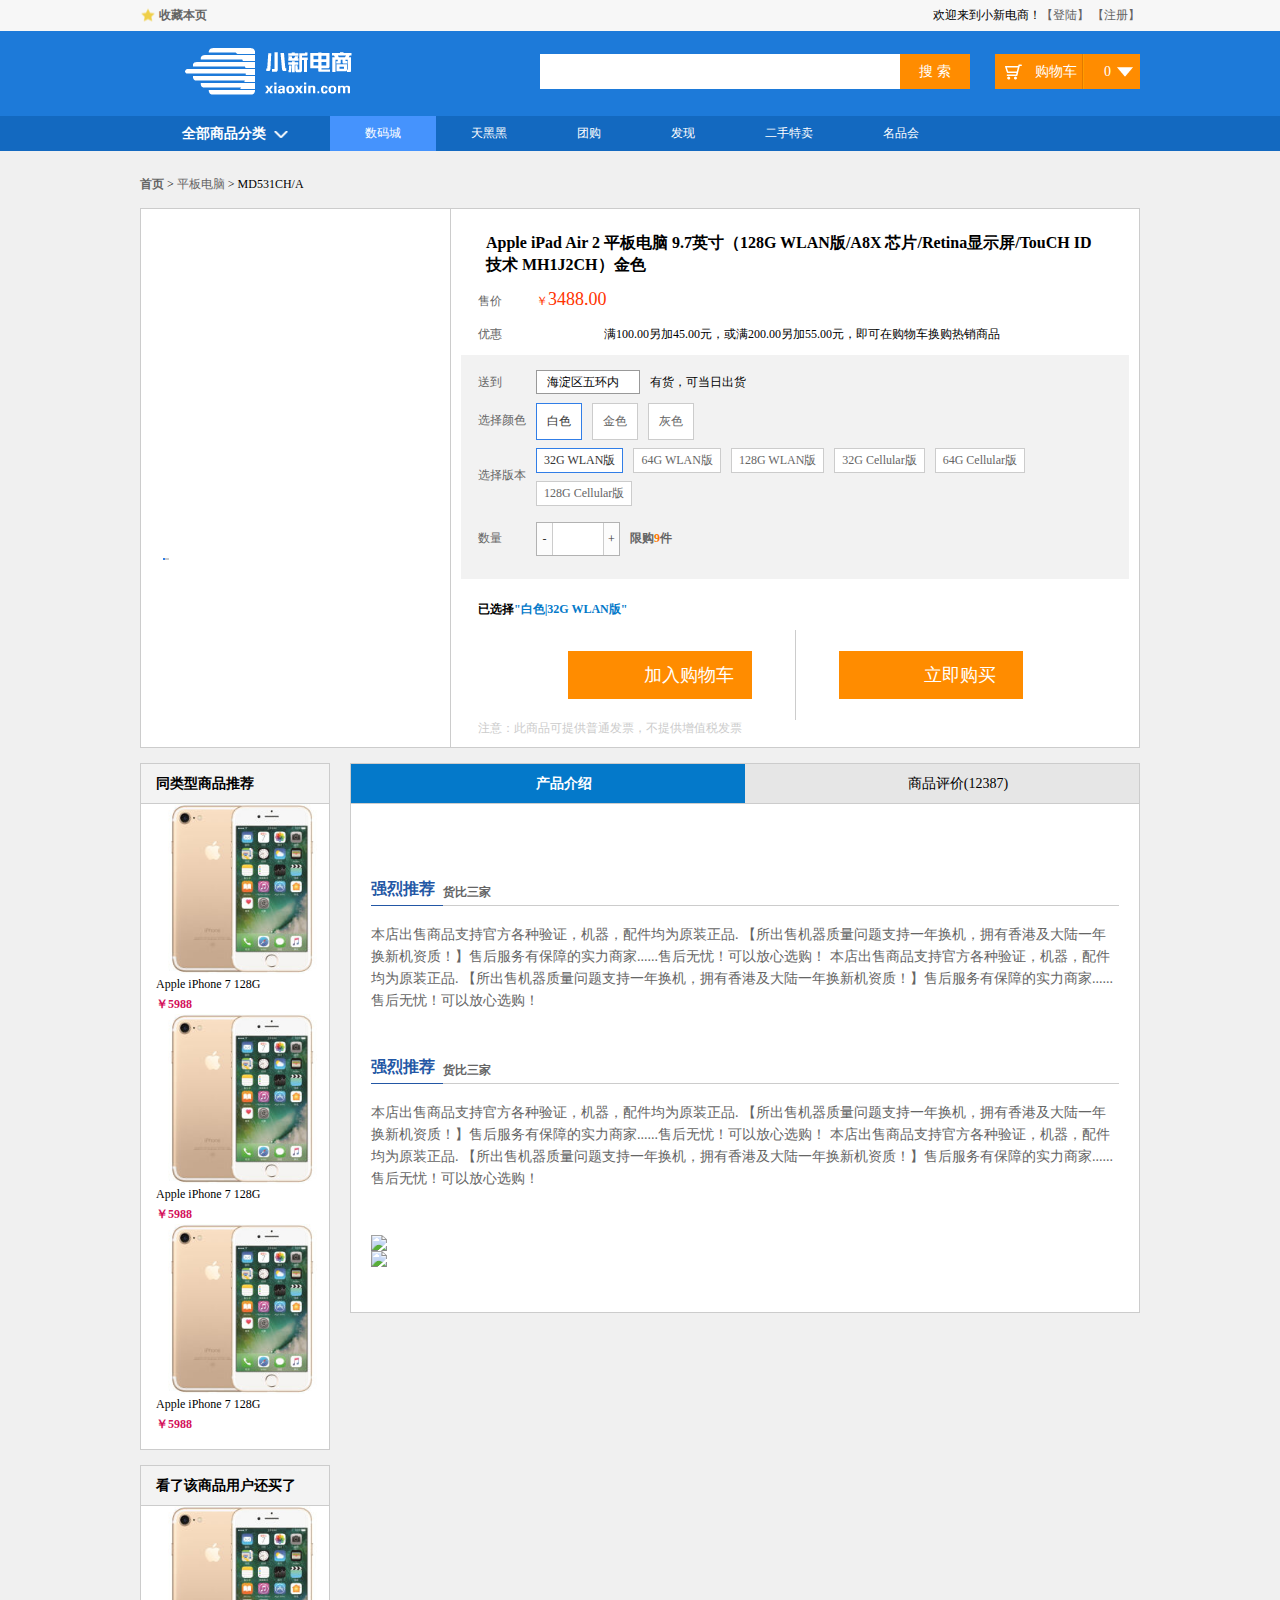
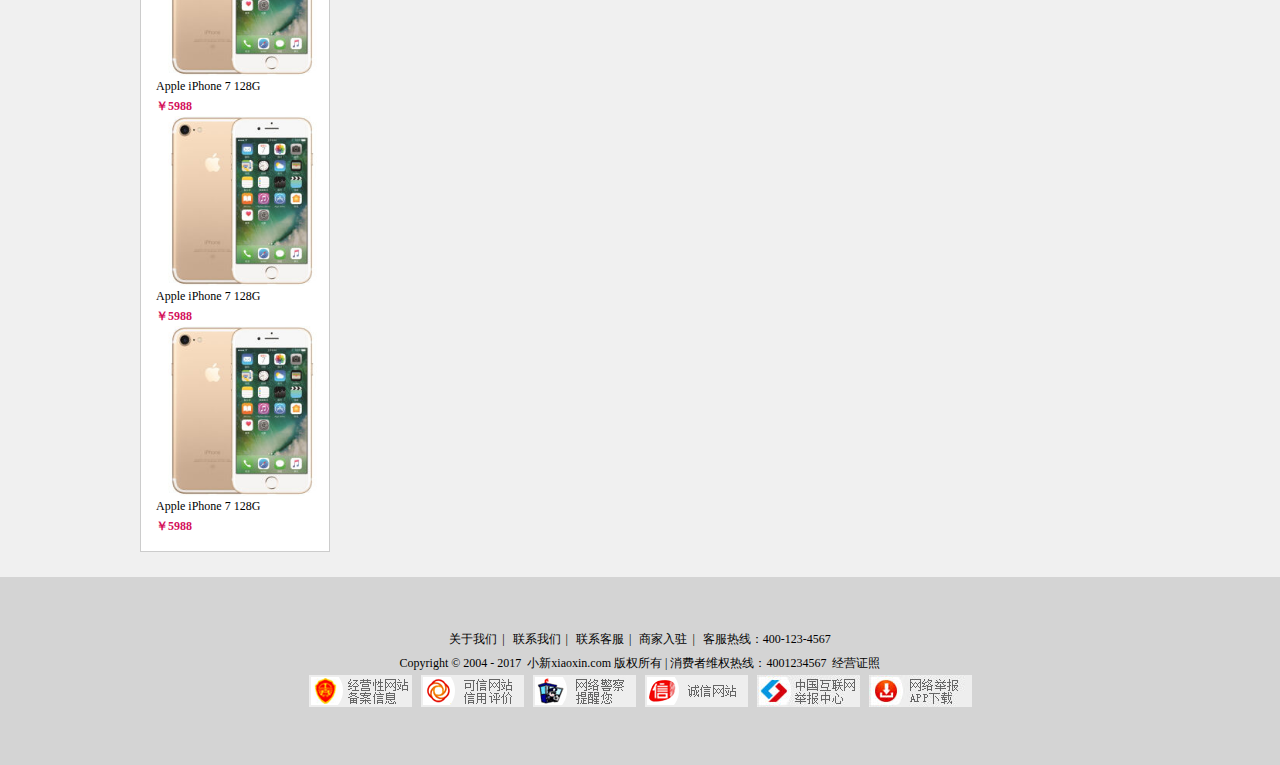
==== item_introduction.html @ 4cada066 "third commit" ====
<!DOCTYPE html>
<html lang="en">
<head>
    <meta charset="UTF-8">
    <title>商品介绍</title>
    <link type="text/css" href="css/reset.css" rel="stylesheet"/>
    <link type="text/css" href="css/main.css" rel="stylesheet"/>
</head>
<body class="grey">
<div class="headerBar">
    <div class="topBar">
        <div class="comWidth">
            <div class="leftArea">
                <a href="#" class="collection">收藏本页</a>
            </div>
            <div class="rightArea">
                欢迎来到小新电商！<a href="#">【登陆】</a>
                <a href="#">【注册】</a>
            </div>
        </div>
    </div>
    <div class="logoBar">
        <div class="comWidth">
            <div class="logo fl">
                <a href="#"><img src="img/logo.png" alt="小新电商"></a>
            </div>
            <div class="search_box fl">
                <input type="text" class="search_text fl">
                <input type="button" value="搜 索" class="search_btn fr">
            </div>
            <div class="shopCart fr">
                <span class="shopText fl">购物车</span>
                <span class="shopNum fl">0</span>
            </div>
        </div>
    </div>
    <div class="navBox">
        <div class="comWidth clearfix">
            <div class="shopClass fl">
                <h3>全部商品分类<i></i></h3>
                <div class="shopClass_show hide">
                    <dl class="shopClass_item">
                        <dt><a href="#">手机</a> <a href="#">数码</a> <a href="#">合约机</a></dt>
                        <dd><a href="#">华为p9</a> <a href="#">单反</a> <a href="#">智能设备</a></dd>
                    </dl>
                    <dl class="shopClass_item shopClass_active">
                        <dt><a href="#">手机</a> <a href="#">数码</a> <a href="#">合约机</a></dt>
                        <dd><a href="#">华为p9</a> <a href="#">单反</a> <a href="#">智能设备</a></dd>
                    </dl>
                    <dl class="shopClass_item">
                        <dt><a href="#">手机</a> <a href="#">数码</a> <a href="#">合约机</a></dt>
                        <dd><a href="#">华为p9</a> <a href="#">单反</a> <a href="#">智能设备</a></dd>
                    </dl>
                    <dl class="shopClass_item">
                        <dt><a href="#">手机</a> <a href="#">数码</a> <a href="#">合约机</a></dt>
                        <dd><a href="#">华为p9</a> <a href="#">单反</a> <a href="#">智能设备</a></dd>
                    </dl>
                    <dl class="shopClass_item">
                        <dt><a href="#">手机</a> <a href="#">数码</a> <a href="#">合约机</a></dt>
                        <dd><a href="#">华为p9</a> <a href="#">单反</a> <a href="#">智能设备</a></dd>
                    </dl>
                </div>
                <div class="shopClass_list hide">
                    <div class="shopClass_cont">
                        <dl class="shopList_item">
                            <dt>电脑装机</dt>
                            <dd>
                                <a href="#">笔记本</a>
                                <a href="#">上网本</a>
                                <a href="#">游戏本</a>
                                <a href="#">平板电脑</a>
                                <a href="#">台式机</a>
                            </dd>
                        </dl>
                        <dl class="shopList_item">
                            <dt>电脑装机</dt>
                            <dd>
                                <a href="#">笔记本</a>
                                <a href="#">上网本</a>
                                <a href="#">游戏本</a>
                                <a href="#">平板电脑</a>
                                <a href="#">台式机</a>
                            </dd>
                        </dl>
                        <dl class="shopList_item">
                            <dt>电脑装机</dt>
                            <dd>
                                <a href="#">笔记本</a>
                                <a href="#">上网本</a>
                                <a href="#">游戏本</a>
                                <a href="#">平板电脑</a>
                                <a href="#">台式机</a>
                            </dd>
                        </dl>
                        <dl class="shopList_item">
                            <dt>电脑装机</dt>
                            <dd>
                                <a href="#">笔记本</a>
                                <a href="#">上网本</a>
                                <a href="#">游戏本</a>
                                <a href="#">平板电脑</a>
                                <a href="#">台式机</a>
                            </dd>
                        </dl>
                        <div class="shopList_links">
                            <a href="#">电脑整机频道<span></span></a>
                            <a href="#">电脑整机频道<span></span></a>
                        </div>
                    </div>
                </div>
            </div>
            <ul class="nav fl">
                <li><a href="#" class="active">数码城</a></li>
                <li><a href="#">天黑黑</a></li>
                <li><a href="#">团购</a></li>
                <li><a href="#">发现</a></li>
                <li><a href="#">二手特卖</a></li>
                <li><a href="#">名品会</a></li>
            </ul>
        </div>
    </div>

</div>


<div class="userPosition comWidth">
    <strong><a href="#">首页</a></strong>
    <span>&nbsp;&gt;&nbsp;</span>
    <a href="#">平板电脑</a>
    <span>&nbsp;&gt;&nbsp;</span>
    <em>MD531CH/A</em>
</div>

<div class="description_info comWidth">
    <div class="description clearfix">
        <div class="leftArea">
            <div class="description_imgs">
                <div class="des_big_img">
                    <img src="img/des_big_01.jpg" alt="">
                </div>
                <ul class="des_sm_img clearfix">

                    <li><a href=""><img src="img/des_sm_03.jpg" alt="" class="active"></a></li>
                    <li><a href=""><img src="img/des_sm_02.jpg" alt=""></a></li>
                    <li><a href=""><img src="img/des_sm_01.jpg" alt=""></a></li>
                    <li><a href=""><img src="img/des_sm_02.jpg" alt=""></a></li>
                    <li><a href=""><img src="img/des_sm_01.jpg" alt=""></a></li>

                </ul>
            </div>
        </div>
        <div class="rightArea">
            <div class="des_content">
                <h3 class="des_content_title">Apple iPad Air 2 平板电脑 9.7英寸（128G WLAN版/A8X 芯片/Retina显示屏/TouCH ID技术
                    MH1J2CH）金色</h3>
                <div class="dl clearfix">
                    <div class="dt">售价</div>
                    <div class="dd"><span class="des_money"><em>￥</em>3488.00</span></div>
                </div>
                <div class="dl clearfix">
                    <div class="dt">优惠</div>
                    <div class="dd"><span class="promote"><i class="promote_icon">满换购</i> 满100.00另加45.00元，或满200.00另加55.00元，即可在购物车换购热销商品</span>
                    </div>
                </div>
                <div class="des_shipping">
                    <div class="dl clearfix">
                        <div class="dt">送到</div>
                        <div class="dd clearfix">
                            <div class="select_add">
                                <h3>海淀区五环内</h3>
                                <span></span>
                                <ul class="show_select">
                                    <li>朝阳区</li>
                                    <li>西城区</li>
                                    <li>东城区</li>
                                    <li>丰台区</li>
                                    <li>门头沟</li>
                                </ul>
                            </div>
                            <span class="goods">有货，可当日出货</span>
                        </div>
                    </div>
                    <div class="dl clearfix">
                        <div class="dt colorSelect">选择颜色</div>
                        <div class="dd clearfix">
                            <div class="des_item des_item_active">
                                白色
                            </div>
                            <div class="des_item">
                                金色
                            </div>
                            <div class="des_item">
                                灰色
                            </div>
                        </div>
                    </div>
                    <div class="dl clearfix">
                        <div class="dt des_select_more">选择版本</div>
                        <div class="dd clearfix">
                            <div class="des_item des_item_active des_item_sm">
                                32G WLAN版
                            </div>
                            <div class="des_item des_item_sm">
                                64G WLAN版
                            </div>
                            <div class="des_item des_item_sm">
                                128G WLAN版
                            </div>
                            <div class="des_item des_item_sm">
                                32G Cellular版
                            </div>
                            <div class="des_item des_item_sm">
                                64G Cellular版
                            </div>
                            <div class="des_item des_item_sm">
                                128G Cellular版
                            </div>
                        </div>
                    </div>
                    <div class="dl clearfix">
                        <div class="dt des_num">数量</div>
                        <div class="dd clearfix">
                            <div class="des_number">
                                <div class="reduction">-</div>
                                <div class="des_input">
                                    <input type="text">
                                </div>
                                <div class="plus">+</div>
                            </div>
                            <span class="limit_purchase">限购<em>9</em>件</span>
                        </div>
                    </div>
                </div>

                <div class="des_select">
                    已选择<span>"白色|32G WLAN版"</span>
                </div>
                <div class="shop_buy">
                    <div class="shopping_btn clearfix">
                        <i class="shopping_cart"></i>
                        <a href="#">加入购物车</a>
                    </div>

                    <span class="line"></span>
                    <div class="shopping_btn clearfix">
                        <i class="shopping_cart"></i>
                        <a href="#">立即购买</a>
                    </div>

                </div>
                <div class="shop_notes">
                    注意：此商品可提供普通发票，不提供增值税发票
                </div>
            </div>
        </div>
    </div>
</div>

<div class="hr_15"></div>

<div class="des_info comWidth clearfix">
    <div class="leftArea">
        <div class="recommend">
            <h3 class="title">同类型商品推荐</h3>
            <div class="item">
                <div class="item_cont">
                    <div class="img_item">
                        <a href="#"><img src="img/item01.jpg" alt=""></a>
                    </div>
                    <p><a href="#">Apple iPhone 7 128G</a></p>
                    <p class="money">￥5988</p>

                </div>
            </div>
            <div class="item">
                <div class="item_cont">
                    <div class="img_item">
                        <a href="#"><img src="img/item01.jpg" alt=""></a>
                    </div>
                    <p><a href="#">Apple iPhone 7 128G</a></p>
                    <p class="money">￥5988</p>

                </div>
            </div>
            <div class="item">
                <div class="item_cont">
                    <div class="img_item">
                        <a href="#"><img src="img/item01.jpg" alt=""></a>
                    </div>
                    <p><a href="#">Apple iPhone 7 128G</a></p>
                    <p class="money">￥5988</p>

                </div>
            </div>
        </div>
        <div class="hr_15"></div>
        <div class="recommend">
            <h3 class="title">看了该商品用户还买了</h3>
            <div class="item">
                <div class="item_cont">
                    <div class="img_item">
                        <a href="#"><img src="img/item01.jpg" alt=""></a>
                    </div>
                    <p><a href="#">Apple iPhone 7 128G</a></p>
                    <p class="money">￥5988</p>

                </div>
            </div>
            <div class="item">
                <div class="item_cont">
                    <div class="img_item">
                        <a href="#"><img src="img/item01.jpg" alt=""></a>
                    </div>
                    <p><a href="#">Apple iPhone 7 128G</a></p>
                    <p class="money">￥5988</p>

                </div>
            </div>
            <div class="item">
                <div class="item_cont">
                    <div class="img_item">
                        <a href="#"><img src="img/item01.jpg" alt=""></a>
                    </div>
                    <p><a href="#">Apple iPhone 7 128G</a></p>
                    <p class="money">￥5988</p>

                </div>
            </div>
        </div>
    </div>
    <div class="rightArea">
        <div class="des_infoContent">
            <ul class="des_title">
                <li class="active"><span>产品介绍</span></li>
                <li><span>商品评价(12387)</span></li>
            </ul>
            <div class="ad">
                <a href="#"><img src="img/ad01.jpg" alt=""></a>
            </div>
           <div class="info_text">
               <div class="info_title">
                   <h3>强烈推荐</h3>
                   <h4>货比三家</h4>
               </div>
               <p>本店出售商品支持官方各种验证，机器，配件均为原装正品.

                   【所出售机器质量问题支持一年换机，拥有香港及大陆一年换新机资质！】售后服务有保障的实力商家......售后无忧！可以放心选购！
                   本店出售商品支持官方各种验证，机器，配件均为原装正品.

                   【所出售机器质量问题支持一年换机，拥有香港及大陆一年换新机资质！】售后服务有保障的实力商家......售后无忧！可以放心选购！

               </p>
               <div class="hr_45"></div>
               <div class="info_title">
                   <h3>强烈推荐</h3>
                   <h4>货比三家</h4>
               </div>
               <p>本店出售商品支持官方各种验证，机器，配件均为原装正品.

                   【所出售机器质量问题支持一年换机，拥有香港及大陆一年换新机资质！】售后服务有保障的实力商家......售后无忧！可以放心选购！
                   本店出售商品支持官方各种验证，机器，配件均为原装正品.

                   【所出售机器质量问题支持一年换机，拥有香港及大陆一年换新机资质！】售后服务有保障的实力商家......售后无忧！可以放心选购！

               </p>
               <div class="hr_45"></div>
               <img src="img/info_big.jpg" class="center">
               <img src="img/info_big02.jpg" class="center">
               <div class="hr_45"></div>
           </div>
        </div>

    </div>
</div>

<div class="hr_25"></div>
<div class="footer">
    <p><a href="#">关于我们</a><i>|</i>
        <a href="#">联系我们</a><i>|</i>
        <a href="#">联系客服</a><i>|</i>
        <a href="#">商家入驻</a><i>|</i>
        客服热线：400-123-4567
    </p>
    <p>
        Copyright © 2004 - 2017&nbsp;&nbsp;小新xiaoxin.com 版权所有 | 消费者维权热线：4001234567&nbsp;&nbsp;经营证照
    </p>
    <p>
        <a class="copyright_auth copyright_auth_1" href="#">经营性网站备案中心</a>
        <a class="copyright_auth copyright_auth_2" href="#">可信网站信用评价</a>
        <a class="copyright_auth copyright_auth_3" href="#">网络警察提醒您</a>
        <a class="copyright_auth copyright_auth_4" href="#">诚信网站</a>
        <a class="copyright_auth copyright_auth_5" href="#">中国互联网举报中心</a>
        <a class="copyright_auth copyright_auth_6" href="#">网络举报APP下载</a>
    </p>
</div>
</body>
</html>
---- css/main.css ----
/*通用*/
.comWidth {
    width: 1000px;
    margin-left: auto;
    margin-right: auto;
}

.leftArea {
    float: left;
}

.rightArea {
    float: right;
}

.hide {
    display: none;
}

.show {
    display: block;
}

/*topBar*/
.topBar {
    height: 31px;
    background-color: #f7f7f7;
    line-height: 31px;
}

.collection {
    background: url("../img/icon/collection.png") left center no-repeat;
    padding-left: 19px;
    font-weight: bold;
}

.topBar a:hover {
    color: red;
}

/*logo*/

.logoBar {
    height: 85px;
    background-color: #1D7AD9;
}

.logo {
    padding-left: 41px;
    padding-top: 13px;
}

/*search*/
.search_box {
    width: 430px;
    padding-top: 23px;
    padding-left: 185px;
}

.search_text {
    width: 350px;
    height: 35px;
    line-height: 35px \9; /*css hack \9代表所有ie浏览器*/
    padding: 0px 5px;
    background-color: #fff;
}

.search_btn {
    width: 70px;
    height: 35px;
    font-size: 14px;
    font-family: "Microsoft YaHei UI", "微软雅黑";
    background-color: #ff8c00;
    color: #fff;
}

.shopCart {
    width: 145px;
    height: 35px;
    background-color: #ff8c00;
    margin-top: 23px;
    font-size: 14px;
    font-family: "Microsoft YaHei UI", "微软雅黑";
    color: #fff;
    line-height: 35px;

}

.shopText {

    height: 100%;
    width: 87px;
    border-right: #e27a00 solid 1px;
    text-indent: 40px;
    background: url("../img/icon/shoppingcart.png") 10px center no-repeat;
}

.shopNum {
    width: 27px;
    height: 35px;
    border-left: #ff9c01 solid 1px;
    background: url("../img/icon/triangle.png") 33px center no-repeat;
    text-align: right;
    padding-right: 29px;
}

/*导航*/
.navBox {
    height: 35px;
    background-color: #1369c0;
    color: #fff;
}

.shopClass {
    width: 190px;
    position: relative;

}

.shopClass h3 {
    text-align: center;
    line-height: 35px;
}

.shopClass i {
    width: 15px;
    height: 7px;
    overflow: hidden;
    background: url("../img/icon/arrow-down.png") left center no-repeat;
    display: inline-block;
    margin-left: 7px;
}

.nav, .shopClass {
    font-family: "Microsoft YaHei UI", "微软雅黑";
}

.nav {
    line-height: 35px;
}

.nav li {
    float: left;
}

.nav a {
    height: 35px;
    display: inline-block;
    padding: 0 35px;
    color: #fff;
}

.nav .active {
    background-color: #4593fd;
}

/*商品弹出列表*/

.shopClass_show {
    background-color: #4593fd;
    position: absolute;
    left: 0px;
    top: 35px;
    width: 100%;
    padding-bottom: 1px;
}

.shopClass_item {
    padding: 13px 10px;
    border-bottom: #3487f2 solid 1px;
    border-top: #5aa1fe solid 1px;
    line-height: 16px;
}

.shopClass_item dt {
    height: 21px;
    line-height: 1;
    overflow: hidden;
    background: url("../img/icon/right-triangle.png") right center no-repeat
}

.shopClass_item .b {
    font: 14px/1 "Microsoft YaHei UI", "微软雅黑";
}

.shopClass_item a {
    color: #fff;
}

.shopClass_item a:hover {
    text-decoration: underline;
}

/*shopClass_item active 状态*/
.shopClass_active {
    background-color: #fff;
    border-left: #4593fd solid 1px;
}

.shopClass_active a {
    color: #000;
}

.shopClass_active dt {
    background: none;
}

/*弹出菜单*/
.shopClass_list {
    width: 568px;

    border: #ccc solid 1px;
    position: absolute;
    left: 190px;
    top: 35px;
}

.shopClass_cont {
    padding: 2px 20px;
}

.shopList_item {
    padding: 10px 0;
    border-bottom: #ccc solid 1px;
}

.shopList_item dt {
    color: #4b87d9;
    font-weight: bold;
    height: 24px;
    line-height: 24px;
}

.shopList_item dd {
    padding-left: 68px;
    margin-top: -24px;
    line-height: 24px;
}

.shopList_item dd a {
    margin-right: 12px;
}

.shopList_links {
    padding: 15px 0;
}

.shopList_links a {
    color: #fff;
    background-color: #2785e6;
    height: 26px;
    line-height: 26px;
    font-size: 12px;
    display: inline-block;
    padding: 0 14px 0 8px;
    margin-right: 10px;
}

.shopList_links span {
    width: 11px;
    height: 7px;
    background: url("../img/icon/right-triangle.png") left center no-repeat;
    display: inline-block;
    margin-left: 7px;
}

/*banner 部分*/
.banner {
    margin-bottom: 15px;
}

.banner_bar {

    float: right;
    position: relative;
    overflow: hidden;
}

.imgBox {

    position: absolute;
    left: 0;
    top: 0;
}

.imgBox li {
    float: left;
}

.imgBox img {

    display: block;
}

.imgNum {
    position: absolute;
    left: 0;
    bottom: 15px;
    width: 100%;
    text-align: center;
}

.imgNum a {
    width: 20px;
    height: 5px;
    overflow: hidden;
    background-color: #fff;
    display: inline-block;
    margin: 0 3px;
}

.imgNum .active {
    background-color: #ff7700;
}

.banner_big {
    width: 810px;
    height: 326px;
}

.banner_big .imgBox {
    width: 3240px;
    height: 326px;
}

.banner_big img {
    width: 810px;
    height: 326px;
}

.banner_small, .banner_small img {
    width: 190px;
    height: 400px;

}

.banner_small .imgBox {
    width: 380px;
    height: 400px;
}

/*商品标题*/
.shopTitle {
    height: 44px;
    font-family: "Microsoft YaHei UI", "微软雅黑";
    line-height: 44px;
    margin-bottom: 15px;
}

.shopTitle h3 {
    font-size: 24px;
    float: left;
    font-weight: normal;
    padding-left: 15px;
}

.icon {
    width: 44px;
    height: 44px;
    float: left;
    background: url("../img/icon/item.png") left top no-repeat;
}

.more {
    float: right;
    font-family: "宋体";
}

.more:hover {
    text-decoration: underline;
}

/*商品列表*/
.shopList .leftArea {
    width: 190px;
}

.shopList .rightArea {
    width: 808px;
    border: #999 solid 1px;
    border-bottom: #ff7201 solid 3px;
    height: 396px;
    overflow: hidden;
}

/*商品列表右侧*/

.shopList {
    margin-bottom: 15px;
}

.shopList_top {
    margin-right: -4px;
}

.shop_item {
    width: 202px;
    border-right: #999 solid 1px;
    border-bottom: #999 solid 1px;
    height: 279px;
    text-align: center;
    font-family: "Microsoft YaHei UI", "微软雅黑";
    float: left;

}

.shop_img {
    height: 218px;

}

.shop_img img {
    width: 100%;
    height: 218px;
    display: block;
}

.shop_item h3 {
    font-size: 16px;
}

.shop_item p {
    font-size: 14px;
    color: #ff7300;
    line-height: 21px;
}

/*商品列表-小*/
.shopList_sm {
    margin-right: -4px;

}

.shopItem_sm {
    width: 202px;
    border-right: #999 solid 1px;
    height: 110px;
    float: left;
    padding-top: 6px;
}

.shopItem_smImg {
    width: 95px;
    height: 95px;
    text-align: center;
    float: left;
}

.shopItem_smImg img {
    width: 95px;
    height: 95px;
}

.shopItem_text {
    padding-top: 28px;
    width: 100px;
    float: left;
}

.shopItem_text p {
    color: #ff7300;
}

.shopItem_text h3 {
    font-family: "Microsoft YaHei UI", "微软雅黑";
    font-size: 16px;
    font-weight: normal;
    color: #181818;
    line-height: 30px;
}

.hr_25 {
    height: 25px;
}
.hr_45{
    height: 45px;
}
.hr_7 {
    height: 7px;
    overflow: hidden;
}

.hr_15 {
    height: 15px;
    overflow: hidden;
}

/*底部*/
.footer {
    text-align: center;
    background-color: #d4d4d4;
    line-height: 24px;
    padding: 50px 0;

}

.footer i {
    font-style: normal;
    margin: 0 5px;
}

.footer a {
    color: #000;
}

.footer a:hover {
    color: #f60;
}

.copyright_auth {
    overflow: hidden;
    display: inline-block;
    margin: 0 3px;
    width: 103px;
    height: 32px;
    background-image: url(../img/footer.png);
    line-height: 1000px;

}

.copyright_auth_1 {
    background-position: 0 -151px;
}

.copyright_auth_2 {
    background-position: -104px -151px;
}

.copyright_auth_3 {
    background-position: 0 -184px;
}

.copyright_auth_4 {
    background-position: -104px -184px;
}

.copyright_auth_5 {
    background-position: 0 -217px;
}

.copyright_auth_6 {
    background-position: -104px -217px;
}

/*产品分类*/
.products .leftArea {
    width: 185px;
}

.products .rightArea {
    width: 810px;
}

.products .banner_bar {
    float: none;
}

.products .item {
    width: 25%;
    *width: 24.9%;
    margin-bottom: 10px;
}

/*产品分类导航*/
.leftNav {
    background-color: #f3f3f3;
    border: #d7d7d7 solid 1px;

}

.nav_title {
    height: 34px;
    line-height: 34px;
    font-size: 14px;
    border-bottom: #d7d7d7 solid 1px;
    text-align: center;
}

.nav_cont {
    padding: 0 18px 4px;
    border-bottom: #d7d7d7 1px dotted;
    margin-bottom: -1px;
}

.nav_cont h3 {
    font-size: 12px;
    height: 30px;
    line-height: 30px;
}

.navCont_list {
    line-height: 25px;
}

.navCont_list li {
    float: left;
    width: 50%;
}

.vertical li {
    width: auto;
    float: none;
    padding-left: 8px;
}

.vertical .nav_title,
.vertical .nav_cont h3 {
    font-family: "Microsoft YaHei UI", "微软雅黑";
    font-size: 14px;
}

/*标题*/
.products_title {
    height: 34px;
    border-bottom: #ccc solid 2px;
}

.products_title h3 {
    width: 180px;
    border-bottom: #096dba solid 2px;
    height: 34px;
    line-height: 34px;
    text-indent: 9px;
    margin-bottom: -2px;
    position: relative;
}

/*商品*/
.item {
    float: left;
    height: 265px;
    position: relative;
}

.item_cont {
    padding: 0 15px;
}

.img_item {
    height: 170px;
    text-align: center;
}

.img_item img {
    height: 170px;
}

.item p {
    line-height: 20px;
}

.item a {
    color: #000;
}

.item a:hover {
    text-decoration: underline;
}

.money {
    color: #d4105a;
    font-weight: bold;
    padding-top: 10px;
}

.stars {
    width: 13px;
    height: 12px;
    overflow: hidden;
    background: url("../img/icon/star.png") left top no-repeat;
    display: inline-block;
    margin-right: 1px;
}

.hot {
    width: 52px;
    height: 52px;
    background: url("../img/icon/hot.png") left top no-repeat;
    position: absolute;
    right: 0;
    top: 0;
}

/*筛选*/
.select {
    border-bottom: #ccc solid 1px;
    font-family: Verdana;
}

.select dt {
    line-height: 32px;
    width: 74px;
    text-align: right;
    float: left;
    margin-right: 42px;
}

.limit {
    width: 55px;
    float: left;
    line-height: 32px;
}

.select .active {
    background-color: #1D7AD9;
    color: #ffffff;
}

.select a {
    padding: 2px;
}

.select_list {
    line-height: 32px;
    width: 626px;
    float: left;
}

.select_list li {
    width: 20%;
    float: left;
}

.select_more {
    border: #ccc solid 1px;
    height: 23px;
    line-height: 23px;
    margin-top: 4px;
    float: left;

    padding-right: 5px;
    padding-left: 11px;
    margin-right: 10px;
}

.select_more a {
    background: url("../img/icon/arrow_bullet_down.png") right center no-repeat;
    padding-right: 15px;
}

.addInfo {
    height: 31px;
    border: #ccc solid 1px;
    background-color: #f5f5f5;
}

.address {
    float: left;
}

.add_text {
    float: left;
    line-height: 31px;
    padding-left: 12px;
    padding-right: 6px;
}

.addInfo .select_add {
    margin-top: 4px;
}

.select_text {
    line-height: 31px;
    padding-right: 80px;
}

.check {
    position: relative;
    top: -1px;
    _top: 4px;
}

.shop_number {
    position: relative;
    _top: 4px;
}

.check input,
.check label {
    vertical-align: middle;
}

.shop_number em {
    color: #f00;
    font-style: normal;
    font-weight: bold;
}

.select_text span {
    vertical-align: middle;
}

.addCar {
    border: #999 solid 1px;
    height: 22px;
    display: inline-block;
    padding: 0 6px 0 23px;
    background: url("../img/icon/addcart.png") 6px center no-repeat;
}

.select_list_more {
    padding-left: 0.5%;
}

.select_list_more .item {
    width: 33.3%;
}

/*分页*/
.page {
    text-align: center;
    position: relative;
    z-index: 2;
}

.page a {
    height: 24px;
    display: inline-block;
    line-height: 24px;
    border: #ccc solid 1px;
    padding: 0 12px;
    margin: 0 2px;
}

.page .hl {
    display: inline-block;
    padding: 0 12px;
    margin: 0 2px;
}

.morePage {
    padding-left: 14px;
    display: inline-block;
    height: 24px;
    line-height: 24px;

}

.pageNum {
    width: 29px;
    padding: 0 3px;
    border: #ccc solid 1px;
    height: 24px;
    line-height: 24px \9;
    text-align: center;
    margin: 0 4px;
}

.page_btn {
    width: 44px;
    height: 24px;
    line-height: 24px;
    background-color: #e8e8e8;
    border: #ccc solid 1px;
}

.page a,
.page span,
.page input {
    vertical-align: middle;
    position: relative;
}

/*组件*/
.select_add {
    border: #999 solid 1px;
    height: 22px;
    line-height: 22px;
    float: left;
    background-color: #ffffff;
    padding-left: 10px;
    position: relative;
    padding-right: 20px;
    z-index: 4;
}

.select_add span {
    position: absolute;
    right: 0;
    top: 0;
    height: 100%;
    width: 20px;
    background: url("../img/icon/arrow_down_blue.png") center center no-repeat;
}

.select_add h3 {
    font-size: 12px;
    font-weight: normal;
}

.show_select {
    position: absolute;
    left: -1px;
    top: 22px;
    background-color: #ffffff;
    width: 100%;
    border: #999 solid 1px;
    display: none;
}

.show_select li {
    padding-left: 10px;
}

/*位置*/
.userPosition {
    font-size: 0;
    font-family: Verdana;
    margin-top: 25px;
    margin-bottom: 15px;

}

.userPosition em,
.userPosition span,
.userPosition strong,
.userPosition a {
    font-size: 12px;
}

.userPosition em {
    font-style: normal;
}

.userPosition a:hover {
    text-decoration: underline;
}

/*商品介绍*/
.grey {
    background-color: #f0f0f0;
}

.description_info {
    background-color: #fff;

}

.description {
    border: #ccc solid 1px;
}

.description .leftArea {
    width: 309px;
}

.description .rightArea {
    width: 688px;
    border-left: #ccc solid 1px;
}

/*图片展示*/
.description_imgs .des_big_img {
    height: 340px;
    text-align: center;
}

.des_big_img img {
    max-height: 340px;
    max-width: 300px;
}

.des_sm_img {
    padding-left: 1px;
    width: 265px;
    margin: 0 auto;
}

.des_sm_img li {
    float: left;
    margin-left: -1px;

}

.des_sm_img img {
    border: #ccc solid 1px;

}

.des_sm_img .active {
    border-color: #317ee7;
    position: relative;
}

.des_content {
    padding: 10px;
}

.des_content_title {
    font: bold 16px/22px "Microsoft YaHei UI", "微软雅黑";
    padding: 13px 25px;
}

.des_content .dl {
    margin-bottom: 8px;
}

.des_content .dt {
    width: 75px;
    float: left;
    color: #666;
    text-indent: 17px;
    line-height: 25px;
}

.des_content .dd {
    padding-left: 75px;
    *padding-left: 0;
}

.des_money {
    font-size: 18px;
    color: #f30;
    font-family: Verdana;

}

.des_money em {
    font-style: normal;
    font-size: 12px;
}

/*换购*/
.promote_icon {
    width: 55px;
    height: 18px;
    display: inline-block;
    background: url("../img/icon/promote_icon.png") left -18px no-repeat;
    color: #fff;
    font-style: normal;
    text-indent: 16px;
    line-height: 18px;
    margin-right: 10px;
    font-size: 10px;
}

.promote {
    padding-top: 4px;
    display: inline-block;
}

/*送货*/
.des_shipping {
    background-color: #f2f2f2;
    padding: 15px 0;
}

.goods {
    line-height: 24px;
    padding-left: 10px;
}

.des_content .colorSelect {
    line-height: 35px;
}

.des_item {
    color: #666;
    padding: 9px 10px;
    border: #ccc solid 1px;
    float: left;
    background-color: #fff;
    margin-right: 10px;
}

.des_item_active {
    border-color: #317ee7;
    color: #333;
}

.des_item_sm {
    padding: 3px 7px;
    margin-bottom: 8px;
}

.des_content .des_select_more {
    line-height: 55px;
}

/*数量*/
.des_number {
    border: #b2b2b2 solid 1px;
    height: 32px;
    width: 82px;
    float: left;
}

.des_number div {
    height: 100%;
    float: left;
}

.reduction, .plus {
    width: 15px;
    background-color: #fcfcfc;
    line-height: 32px;
    text-align: center;
    color: #333;
}

.reduction {
    border-right: #ccc solid 1px;
}

.plus {
    border-left: #ccc solid 1px;
}

.des_input {
    width: 42px;
    background-color: #fff;
    padding: 0 4px;

}

.des_input input {
    width: 100%;
    height: 32px;
    line-height: 32px \9;
    text-align: center;
}

.limit_purchase {
    line-height: 32px;
    float: left;
    padding-left: 10px;
    font-weight: bold;
    color: #656565;
}

.limit_purchase em {
    color: #fb7700;
    font-style: normal;
}

.des_content .des_num {
    line-height: 32px;
}

.des_select {
    font-weight: bold;
    margin: 22px 0 12px;
    text-indent: 17px;
}

.des_select span {
    color: #0479c9;
}

.shop_buy {
    text-align: center;
}

.shopping_btn {
    display: inline-block;
    width: 184px;
    height: 48px;
    background-color: darkorange;
    text-align: center;
}

.shopping_btn a {
    color: white;
    font-size: 18px;
    margin-top: 12px;
    display: inline-block;
    font-family: "Microsoft YaHei UI", "微软雅黑";
}

.shopping_cart {
    display: inline-block;
    width: 48px;
    height: 48px;
    float: left;
    margin-left: 10px;
    background: url("../img/icon/shopping_btn.png") left top no-repeat;
}

.line {
    width: 1px;
    height: 90px;
    overflow: hidden;
    background-color: #ccc;
    display: inline-block;
    margin: 0 40px;
}

.line, .shopping_btn {
    vertical-align: middle;
}

.shop_notes {
    color: #ccc;
    text-indent: 17px;
}

/*同类产品推荐*/
.des_info .leftArea {
    width: 190px;
}

.des_info .rightArea {
    width: 790px;
}

.recommend {
    border: #ccc solid 1px;
    background-color: #fff;
    padding-bottom: 15px;
}

.recommend .title {
    height: 39px;
    border-bottom: #ccc solid 1px;
    line-height: 39px;
    text-indent: 15px;
    font-size: 14px;
    background-color: #f3f3f3;
}

.recommend .item {
    float: none;
    height: auto;
}

.recommend .money {
    padding-top: 0;
}

/*详细介绍*/
.des_infoContent{
    border: #ccc solid 1px;
    background-color: #fff;
}

.des_title{
    height: 39px;
    border-bottom: #ccc solid 1px;
    background-color: #e6e6e6;
}

.des_title li{
    float: left;
    width: 50%;
    font-size: 14px;
    line-height: 39px;
    font-family: "宋体";
    text-align: center;
    border-left: #ccc solid 1px;
    margin-left: -1px;
}

.des_title .active{
    background-color: #0479ca;
    font-weight: bold;
    color: white;
    position: relative;
}

.des_title span{
    background: url("../img/icon/comment.png") left center no-repeat;
    padding-left: 32px;
    display: inline-block;
    line-height: 39px;
}

.ad{
    padding: 30px 0;
    text-align: center;
}

.info_title{
    height: 26px;
    border-bottom: #ccc solid 1px;
    font-family: "Microsoft YaHei UI", "微软雅黑";
    margin-bottom: 18px;
}

.info_title h3{
    float: left;
    font-size: 16px;
    color:#2357a5;
    border-bottom: #2357a5 solid 1px;
    height: 26px;
    margin-bottom: -1px;
    position: relative;
    padding-right: 8px;
}

.info_title h4{
    font-size: 12px;
    line-height: 26px;
    padding-left: 4px;
    color: #656565;
}

.info_text{
    padding: 0 20px;
}

.info_text p{
    line-height: 22px;
    font-size: 14px;
    color: #656565;
}

.center{
    display: block;
    margin: 0 auto;
}
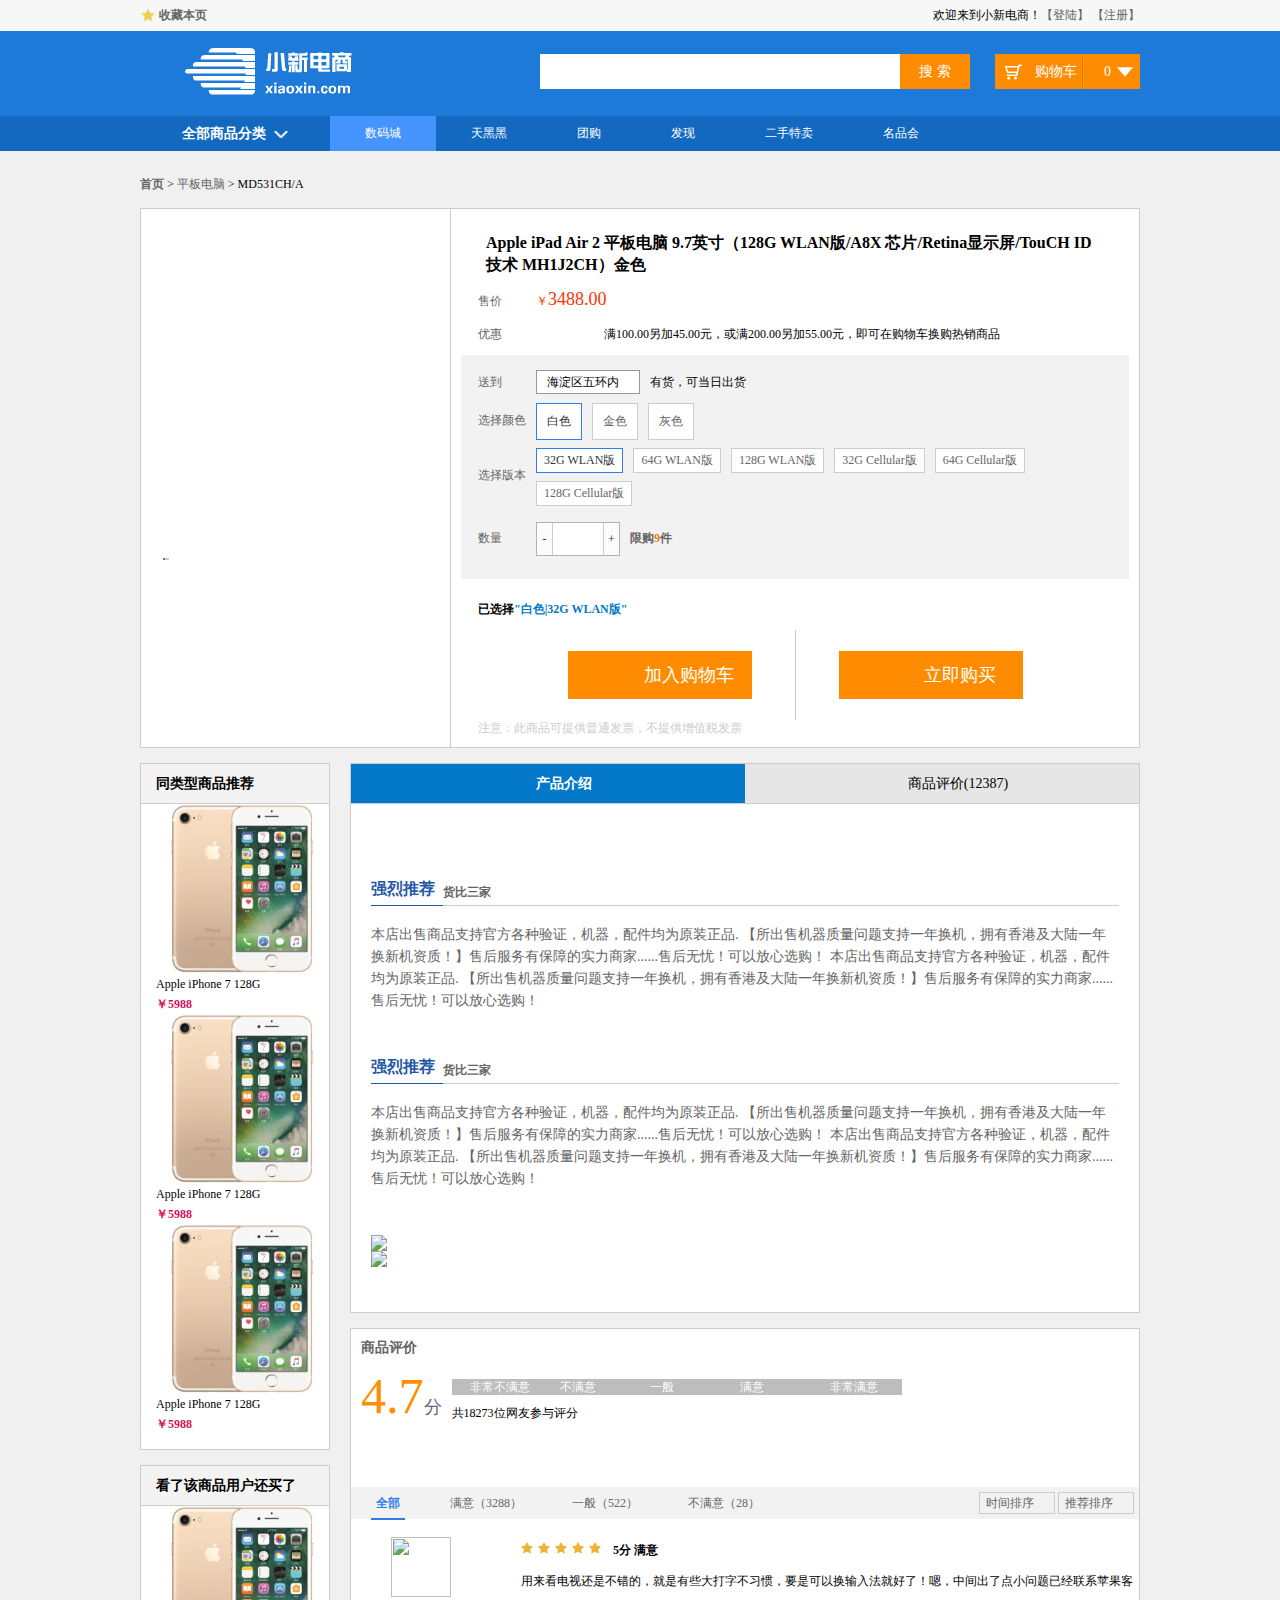
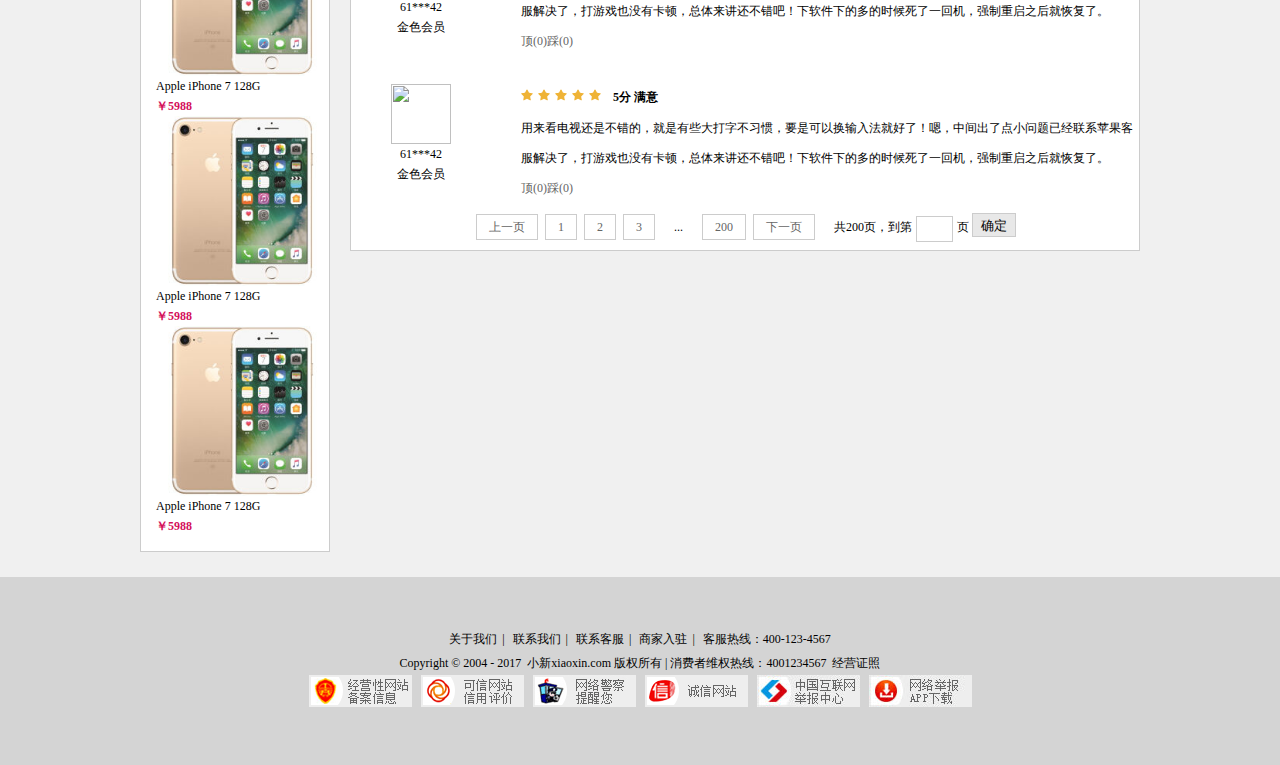
==== commit 682f0ad5: "fourth commit" ====
--- a/item_introduction.html
+++ b/item_introduction.html
@@ -369,7 +369,106 @@
                <div class="hr_45"></div>
            </div>
         </div>
-
+        <div class="hr_15"></div>
+        <div class="des_infoContent">
+            <h3 class="comment_title">
+                商品评价
+            </h3>
+            <div class="score_box clearfix">
+                <div class="score">
+                    <span>4.7</span><em>分</em>
+                </div>
+                <div class="score_degree">
+                    <ul class="score_degree_text">
+                        <li>非常不满意</li>
+                        <li>不满意</li>
+                        <li>一般</li>
+                        <li>满意</li>
+                        <li>非常满意</li>
+                    </ul>
+                    <div class="score_num">
+                        4.7
+                    </div>
+                    <p>共18273位网友参与评分</p>
+                </div>
+            </div>
+            <div class="review_tab">
+                <ul class="review fl">
+                    <li><a href="#" class="active">全部</a> </li>
+                    <li><a href="#">满意（3288）</a> </li>
+                    <li><a href="#">一般（522）</a> </li>
+                    <li><a href="#">不满意（28）</a> </li>
+                </ul>
+                <div class="review_sort fr">
+                    <a href="#" class="review_time">时间排序</a>
+                    <a href="#" class="review_reco">推荐排序</a>
+                </div>
+            </div>
+            <div class="review_listBox">
+                <div class="review_list clearfix">
+                    <div class="review_userHead fl">
+                        <div class="review_user">
+                            <img src="img/icon/user.png" alt="">
+                            <p>61***42</p>
+                            <p>金色会员</p>
+                        </div>
+                    </div>
+                    <div class="review_content">
+                        <div class="review_t clearfix">
+                            <div class="starBox fl">
+                                <span class="stars"></span>
+                                <span class="stars"></span>
+                                <span class="stars"></span>
+                                <span class="stars"></span>
+                                <span class="stars"></span>
+                            </div>
+                            <span class="stars_text fl">5分 满意</span>
+                        </div>
+                        <p>用来看电视还是不错的，就是有些大打字不习惯，要是可以换输入法就好了！嗯，中间出了点小问题已经联系苹果客服解决了，打游戏也没有卡顿，总体来讲还不错吧！下软件下的多的时候死了一回机，强制重启之后就恢复了。</p>
+                        <p><a href="#" class="ding">顶(0)</a><a href="#" class="cai">踩(0)</a> </p>
+                    </div>
+
+                </div>
+                <div class="review_list clearfix">
+                    <div class="review_userHead fl">
+                        <div class="review_user">
+                            <img src="img/icon/user.png" alt="">
+                            <p>61***42</p>
+                            <p>金色会员</p>
+                        </div>
+                    </div>
+                    <div class="review_content">
+                        <div class="review_t clearfix">
+                            <div class="starBox fl">
+                                <span class="stars"></span>
+                                <span class="stars"></span>
+                                <span class="stars"></span>
+                                <span class="stars"></span>
+                                <span class="stars"></span>
+                            </div>
+                            <span class="stars_text fl">5分 满意</span>
+                        </div>
+                        <p>用来看电视还是不错的，就是有些大打字不习惯，要是可以换输入法就好了！嗯，中间出了点小问题已经联系苹果客服解决了，打游戏也没有卡顿，总体来讲还不错吧！下软件下的多的时候死了一回机，强制重启之后就恢复了。</p>
+                        <p><a href="#" class="ding">顶(0)</a><a href="#" class="cai">踩(0)</a> </p>
+                    </div>
+
+                </div>
+            </div>
+            <div class="review_page">
+            <div class="page">
+                <a href="#">上一页</a>
+                <a href="#">1</a>
+                <a href="#">2</a>
+                <a href="#">3</a>
+                <span class="hl">...</span>
+                <a href="#">200</a>
+                <a href="#">下一页</a>
+                <span class="morePage">共200页，到第<input type="text" class="pageNum">页</span>
+                <button class="page_btn">确定</button>
+            </div>
+            </div>
+
+        </div>
     </div>
 </div>
 
--- a/css/main.css
+++ b/css/main.css
@@ -1307,4 +1307,158 @@
 .center{
     display: block;
     margin: 0 auto;
-}+}
+
+/*商品评价*/
+.comment_title{
+    line-height: 38px;
+    height: 38px;
+    font-size: 14px;
+    color: #656565;
+    padding-left: 10px;
+}
+
+.score_box{
+    padding-left: 10px;
+    height: 120px;
+}
+.score{
+    font-family: "Microsoft YaHei UI", "微软雅黑";
+    float: left;
+    margin-right: 10px;
+}
+.score em{
+    font-size: 18px;
+    color: #65657d;
+    font-style: normal;
+}
+
+.score span{
+    font-size: 50px;
+    color: #ff8f00;
+}
+
+.score_degree{
+    float: left;
+    width: 450px;
+
+    line-height: 16px;
+    font-size: 12px;
+    margin-top: 12px;
+    position: relative;
+}
+.score_degree_text{
+    background-color: #bdbdbd;
+    height: 16px;
+    overflow: hidden;
+    color: white;
+    margin-bottom: 10px;
+}
+.score_degree_text li{
+    float: left;
+    width:90px;
+    text-indent: 18px;
+}
+
+.score_num{
+    position: absolute;
+    left: 80%;
+    top:-30px;
+    text-align: center;
+    width: 70px;
+    height: 20px;
+    background: url("../img/icon/score_icon.png") center center no-repeat;
+    color: white;
+
+}
+
+/*评价切换*/
+.review_tab{
+    height: 32px;
+    background-color: #f2f2f2;
+}
+.review{
+    line-height: 32px;
+    height: 100%;
+    padding-left: 20px;
+}
+.review li{
+    float: left;
+    height: 100%;
+    margin-right: 40px;
+}
+
+.review li a{
+    display: inline-block;
+    height: 30px;
+    padding: 0 5px;
+    line-height: 30px;
+}
+
+.review .active{
+    color: #317de6;
+    font-weight: bold;
+    border-bottom: #317de6 solid 2px;
+    margin-bottom: -2px;
+    position: relative;
+}
+
+.review_sort{
+    padding: 5px;
+}
+.review_sort a{
+    display: inline-block;
+    line-height: 20px;
+    height: 20px;
+    border: #ccc solid 1px;
+    padding:0 20px 0 6px;
+    background: url("../img/icon/sort_icon.png") 58px center no-repeat;
+}
+
+
+.review_userHead{
+    width: 170px;
+
+}
+.review_user{
+    width: 60px;
+    text-align: center;
+    margin-left: 40px;
+}
+
+.review_list{
+    padding-top: 18px;
+    margin-bottom: 10px;
+}
+.review_user img{
+    width: 60px;
+    height: 60px;
+    display: block;
+}
+.review_user p{
+    line-height: 20px;
+}
+
+.review_content{
+    padding-left: 170px;
+}
+
+.stars_text{
+    font-weight: bold;
+    padding-left: 10px;
+}
+
+.starsBox .stars{
+    margin-top: 1px;
+}
+.review_t{
+    height: 24px;
+    padding-top: 5px;
+}
+.review_content p{
+    line-height: 30px;
+}
+
+.review_page{
+    margin: 10px auto;
+}
